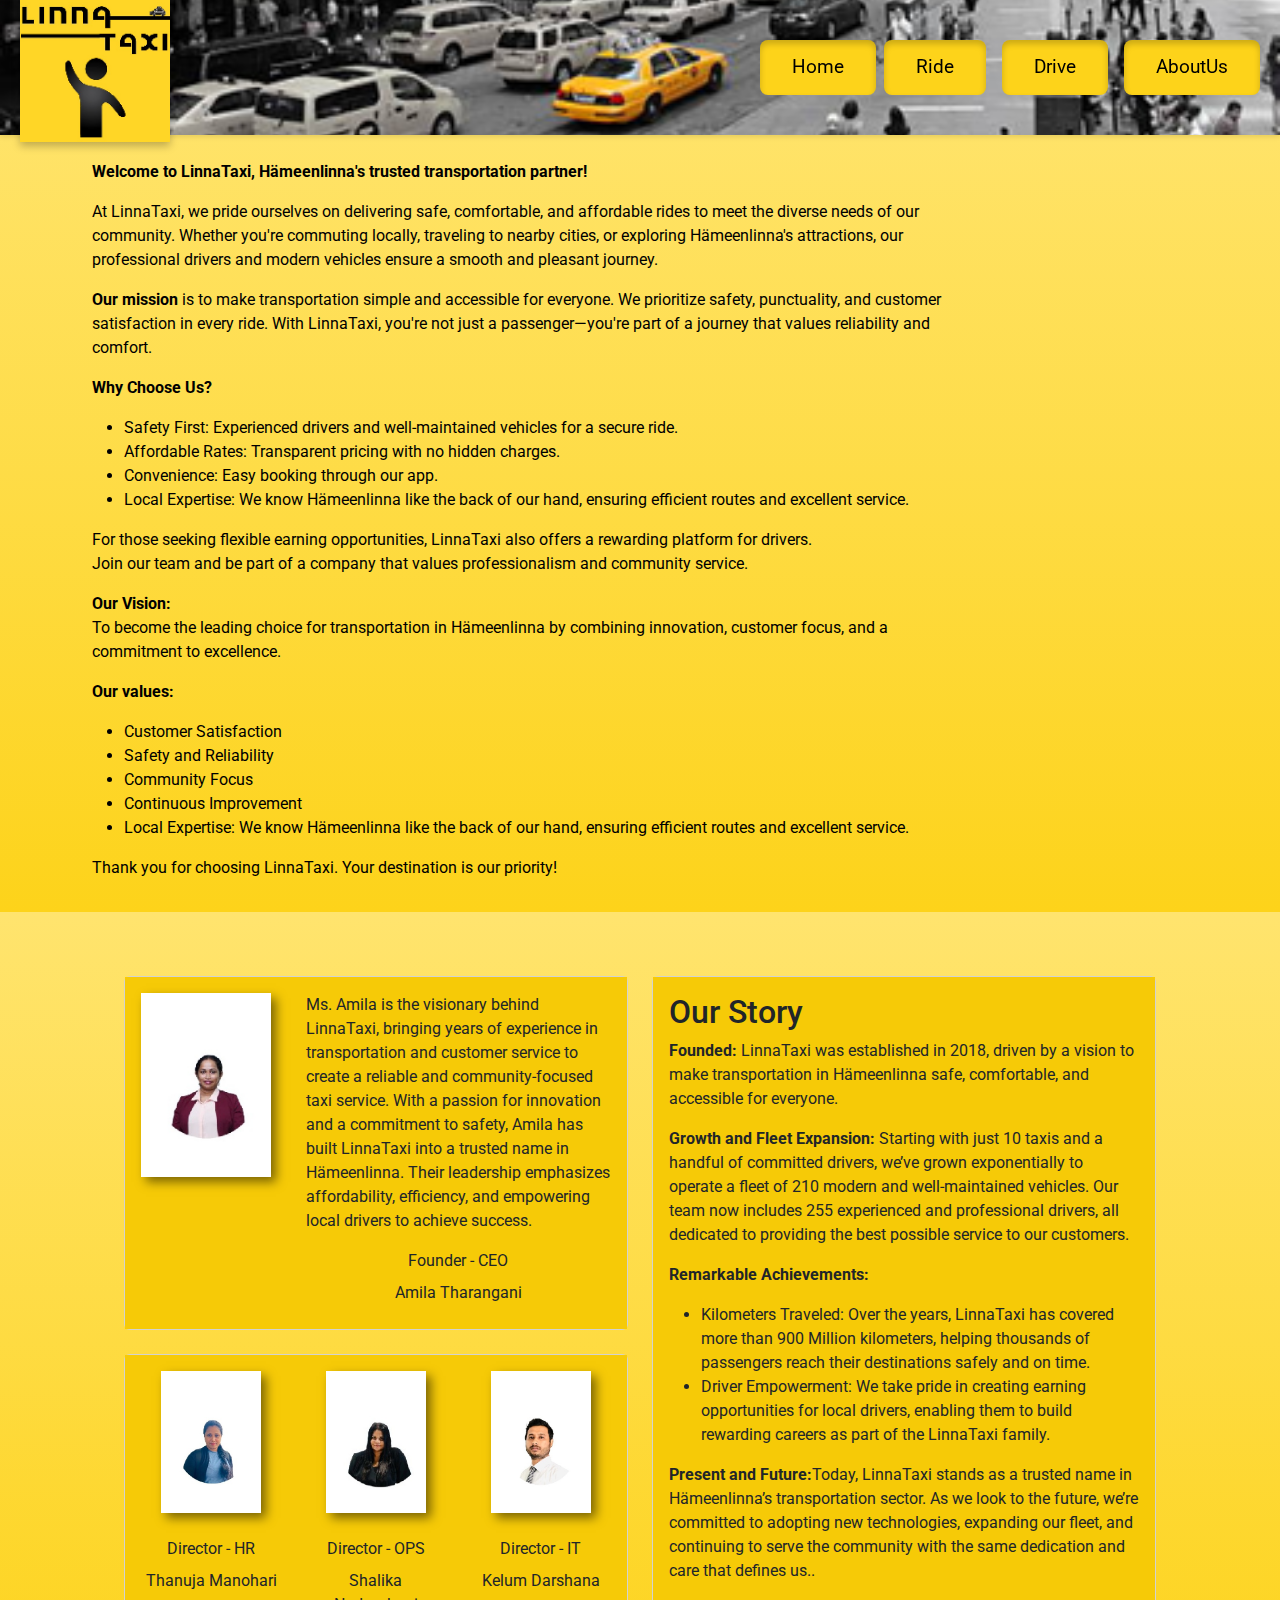
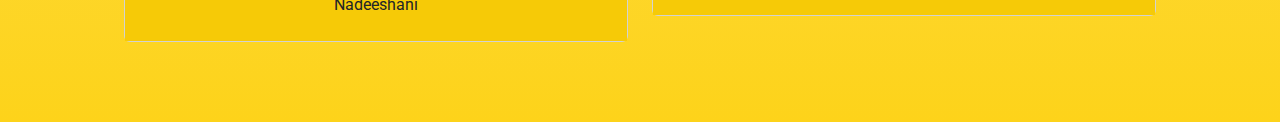
==== AboutUs.html @ aad09593 "Merge branch 'main' of https://github.com/amk1001928/LinnaTaxi_Web" ====
<!DOCTYPE html>
<html lang="en">
<head>
    <meta charset="UTF-8">
    <meta name="viewport" content="width=device-width, initial-scale=1.0">
    <title>LinnaTaxi - Home</title>
    
    <!-- Bootstrap CSS -->
    <link href="https://cdn.jsdelivr.net/npm/bootstrap@5.3.0/dist/css/bootstrap.min.css" rel="stylesheet">
    
    <!-- Custom CSS -->
    <link rel="stylesheet" href="AboutUs.css">

    <!-- Google Fonts -->
    <link rel="preconnect" href="https://fonts.googleapis.com">
    <link rel="preconnect" href="https://fonts.gstatic.com" crossorigin>
    <link href="https://fonts.googleapis.com/css2?family=Jost:wght@300;400;500;600;700&display=swap" rel="stylesheet">
    <link href="https://fonts.googleapis.com/css2?family=Roboto:wght@400;500;700&display=swap" rel="stylesheet">
</head>

<body>
    <header class="header fixed-top">
        <div class="container-fluid">
            <div class="row align-items-center">
                <div class="col-md-3">
                    <div class="logo">
                        <img src="Images/Logo.png" alt="LinnaTaxi Logo" class="img-fluid">
                    </div>
                </div>
                <div class="col-md-9">
                    <nav class="nav">
                        <div class="d-flex justify-content-end w-100">
                            <a href="index.html" class="menu-button">Home</a>
                            <a href="ride.html" class="menu-button mx-2">Ride</a>
                            <a href="drive.html" class="menu-button mx-2">Drive</a>
                            <a href="AboutUs.html" class="menu-button mx-2">AboutUs</a>
                        </div>
                    </nav>
                </div>
            </div>
        </div>
    </header>

    <div class="first-frame">
        <div class="container py-5">
            <div class="row">
                <div class="col-12">
                    <p><strong>Welcome to LinnaTaxi, Hämeenlinna's trusted transportation partner!</strong></p>
                    <p>At LinnaTaxi, we pride ourselves on delivering safe, comfortable, and affordable rides to meet the diverse needs of
                    our community. Whether you're commuting locally, traveling to nearby cities, or exploring Hämeenlinna's attractions,
                    our professional drivers and modern vehicles ensure a smooth and pleasant journey.</p>
                    
                    <p><strong>Our mission</strong> is to make transportation simple and accessible for everyone. We prioritize safety, punctuality,
                    and customer satisfaction in every ride. With LinnaTaxi, you're not just a passenger—you're part of a journey that values
                    reliability and comfort.</p>
                    <p><strong>Why Choose Us?</strong></p>
                    <ul class="point_form">
                        <li>Safety First: Experienced drivers and well-maintained vehicles for a secure ride.</li>
                        <li>Affordable Rates: Transparent pricing with no hidden charges.</li>
                        <li>Convenience: Easy booking through our app.</li>
                        <li>Local Expertise: We know Hämeenlinna like the back of our hand, ensuring efficient routes and excellent service.</li>
                    </ul>
                    <p>For those seeking flexible earning opportunities, LinnaTaxi also offers a rewarding platform for drivers.<br> 
                        Join our team and be part of a company that values professionalism and community service.<br>
                    </p>
                    <p>
                        <strong>Our Vision:</strong><br>To become the leading choice for transportation in Hämeenlinna by combining innovation, 
                        customer focus, and a <br> commitment to excellence.
                    </p> 
                    <p><strong>Our values:</strong></p>
                    <ul>
                        <li>Customer Satisfaction</li>
                        <li>Safety and Reliability</li>
                        <li>Community Focus</li>
                        <li>Continuous Improvement</li>
                        <li> Local Expertise: We know Hämeenlinna like the back of our hand, ensuring efficient routes and excellent service.</li>
                    </ul>
                    <p>Thank you for choosing LinnaTaxi. Your destination is our priority!</p>   

                </div>
            </div>
        </div>
    </div>

    <div class="second-frame">
        <div class="container py-5">
            <div class="row">
                <div class="col-lg-6">
                    <div class="left-column">
                        <div class="card mb-4">
                            <div class="card-body">
                                <div class="row">
                                    <div class="col-md-4">
                                        <img src="Images/CEO.jpeg" alt="CEO" class="CEO_Img img-fluid mb-3">
                                    </div>
                                    <div class="col-md-8">
                                        <p>Ms. Amila is the visionary behind LinnaTaxi, bringing years of experience in transportation and
                                            customer service to create a reliable and community-focused taxi service. With a passion for
                                            innovation and a commitment to safety, Amila has built LinnaTaxi into a trusted name in Hämeenlinna.
                                            Their leadership emphasizes affordability, efficiency, and empowering local drivers to achieve success.</p>
                                        <div class="text-center">
                                            <span class="caption1 d-block">Founder - CEO</span>
                                            <span class="span1 d-block">Amila Tharangani</span>
                                        </div>
                                    </div>
                                </div>
                            </div>
                        </div>

                        <div class="card">
                            <div class="card-body">
                                <div class="row text-center">
                                    <div class="col-md-4">
                                        <img src="Images/Director-HR.jpg" alt="Director_HR" class="HR_IMG img-fluid mb-3">
                                        <span class="caption2 d-block">Director - HR</span>
                                        <span class="span2 d-block">Thanuja Manohari</span>
                                    </div>
                                    <div class="col-md-4">
                                        <img src="Images/Director - Ops.jpeg" alt="Director_Ops" class="OPS_IMG img-fluid mb-3">
                                        <span class="caption3 d-block">Director - OPS</span>
                                        <span class="span3 d-block">Shalika Nadeeshani</span>
                                    </div>
                                    <div class="col-md-4">
                                        <img src="Images/Director - IT.jpeg" alt="Director_IT" class="IT_IMG img-fluid mb-3">
                                        <span class="caption4 d-block">Director - IT</span>
                                        <span class="span4 d-block">Kelum Darshana</span>
                                    </div>
                                </div>
                            </div>
                        </div>
                    </div>
                </div>

                <div class="col-lg-6">
                    <div class="card">
                        <div class="card-body">
                            <h2>Our Story</h2>
                <p> <strong>Founded: </strong> LinnaTaxi was established in 2018, driven by a vision to make transportation 
                in Hämeenlinna safe, comfortable, and accessible for everyone.</p>
                <p> <strong>Growth and Fleet Expansion:  </strong> Starting with just 10 taxis and a handful of committed drivers, 
                we’ve grown exponentially to operate a fleet of 210 modern and well-maintained vehicles. Our team now includes 
                255 experienced and professional drivers, all dedicated to providing the best possible service to our customers.</p>  
                <p> <strong>Remarkable Achievements: </strong></p>
                <ul>
                    <li>Kilometers Traveled: Over the years, LinnaTaxi has covered more than 900 Million kilometers, 
                        helping thousands of passengers reach their destinations safely and on time.</li>
                    <li>Driver Empowerment: We take pride in creating earning opportunities for local drivers, enabling them to 
                        build rewarding careers as part of the LinnaTaxi family.</li>
                </ul>
                <p> <strong>Present and Future:</strong>Today, LinnaTaxi stands as a trusted name in Hämeenlinna’s transportation sector. 
                    As we look to the future, we’re committed to adopting new technologies, expanding our fleet, and continuing 
                    to serve the community with the same dedication and care that defines us..</p> 
                        </div>
                    </div>
                </div>
            </div>
        </div>
    </div>

    <!-- Bootstrap JS -->
    <script src="https://cdn.jsdelivr.net/npm/bootstrap@5.3.0/dist/js/bootstrap.bundle.min.js"></script>
</body>
</html>
---- AboutUs.css ----
/* General Styles */
body {
    font-family: 'Roboto', sans-serif;
    color: #333;
    padding-top: 80px; /* Accounts for fixed header */
}

/* Header Styles */
.header {
    background-image: url('Images/HeaderBack.png');
    background-size: cover;
    background-position: center;
    padding: 1rem 0;
    box-shadow: 0 2px 5px rgba(0, 0, 0, 0.1);
    height: 15vh;
    width: 100%;
    align-items: center;
    display: flex; 
    
}

.header-background {
    background-image: url('Images/HeaderBack.png');
    background-size: cover; /* Ensure the image covers the entire header */
    background-position: center; /* Center the image in the header */
    filter: blur(100px);

}

/* Logo Styles */
.logo {
    padding: 0.5rem;
}

.logo img {
    max-width: 150px;
    transition: transform 0.3s ease, opacity 0.3s ease;
    box-shadow: 0 4px 8px rgba(0, 0, 0, 0.25);
}

.logo img:hover {
    transform: scale(1.1);
    opacity: 0.8;
}

/* Navigation Styles */
.menu-button {
    background-color: #FDD31A; /* Set background color to yellow */
    color: black; /* Set text color to black */
    font-family: 'Roboto', sans-serif; /* Set font family */
    font-size: 1.2rem; /* Set font size */
    padding: 0.8rem 2rem; /* Add consistent padding for uniform size */
    border: none; /* Remove border */
    border-radius: 8px; /* Round the corners */
    cursor: pointer; /* Pointer cursor on hover */
    box-shadow: inset 0 4px 6px rgba(0, 0, 0, 0.2); /* Inner shadow effect */
    text-decoration: none; /* Remove underline from button text */
    display: inline-block; /* Ensure buttons maintain consistent block size */
    min-width: 60px; /* Set a minimum width for uniformity */
    text-align: center; /* Center-align the text within the button */
    transition: transform 0.2s ease, background-color 0.3s ease; /* Smooth hover effect */
}

.menu-button:hover {
    background-color: #FFE46E;
    transform: translateY(-3px);
    color: black;
    text-decoration: none;
}

/* First Frame */
.first-frame {
    height: 90vh;
    background: linear-gradient(to bottom, #FFE46E 0%, #FDD31A 100%); /* Adds the linear gradient */
    color:black; /* Sets text color to black */
    padding-left:  5rem; /* Adds padding around the content in the first frame */
    padding-top: 2rem;
    padding-right: 20rem;
    padding-bottom: 50rem;
}


/*second Frame */
.second-frame {
    height: 90vh; 
    background: linear-gradient(to bottom, #FFE46E 0%, #FDD31A 100%); /* Adds the linear gradient */
    color:black; /* Sets text color to black */
    padding-left:  7rem; /* Adds padding around the content in the first frame */
    padding-top: 1rem;
    padding-right: 7rem;
    padding-bottom: 7rem;
}

/* Image Styles */
.CEO_Img
{
    box-shadow: 5px 5px 10px rgba(0, 0, 0, 0.5);
    width: 130px;
    height: auto;
    cursor: pointer; /* Pointer cursor on hover */
}

.HR_IMG
{
    box-shadow: 5px 5px 10px rgba(0, 0, 0, 0.5);
    width: 100px;
    height: auto;
}

.IT_IMG
{
    box-shadow: 5px 5px 10px rgba(0, 0, 0, 0.5);
    width: 100px;
    height: auto;
}

.OPS_IMG 
{
    box-shadow: 5px 5px 10px rgba(0, 0, 0, 0.5);
    width: 100px;
    height: auto;
}

/* adding hover to the images */

.CEO_Img:hover  {
    transform: scale(1.1); /* Slightly enlarges the image */
    box-shadow: 0 6px 15px rgba(0, 0, 0, 0.3); /* Darker shadow on hover */
}

.IT_IMG:hover  {
    transform: scale(1.1); /* Slightly enlarges the image */
    box-shadow: 0 6px 15px rgba(0, 0, 0, 0.3); /* Darker shadow on hover */
}
.OPS_IMG:hover  {
    transform: scale(1.1); /* Slightly enlarges the image */
    box-shadow: 0 6px 15px rgba(0, 0, 0, 0.3); /* Darker shadow on hover */
}

.HR_IMG:hover  {
    transform: scale(1.1); /* Slightly enlarges the image */
    box-shadow: 0 6px 15px rgba(0, 0, 0, 0.3); /* Darker shadow on hover */
}


/* Card Styles for background */
.card-body {
background-color: #f6ca07;

}

/* Caption Styles */
.caption1, .caption2, .caption3, .caption4
{
    display: block;
    text-align: center;
    margin: 0.5rem 0.5rem;
}

/* span Styles */
.span1, .span2, .span3, .span4
{
    display: block;
    text-align: center;
    margin: 0.5rem 0;
}


/* Responsive Adjustments */
@media (max-width: 992px) {
    .nav {
        margin-top: 1rem;
    }
    
    .menu-button {
        padding: 0.6rem 1rem;
        font-size: 1rem;
    }
    
    .logo img {
        max-width: 120px;
    }
}

@media (max-width: 768px) {
    .header {
        padding: 0.5rem 0;
    }
    
    .nav .d-flex {
        flex-wrap: wrap;
        justify-content: center !important;
    }
    
    .menu-button {
        margin: 0.5rem;
    }
    
    .first-frame,
    .second-frame {
        padding: 1rem 0;
    }
}

@media (max-width: 576px) {
    body {
        padding-top: 120px;
    }
    
    .logo {
        text-align: center;
        margin-bottom: 1rem;
    }
    
    .menu-button {
        width: 100%;
        text-align: center;
        margin: 0.25rem 0;
    }
}
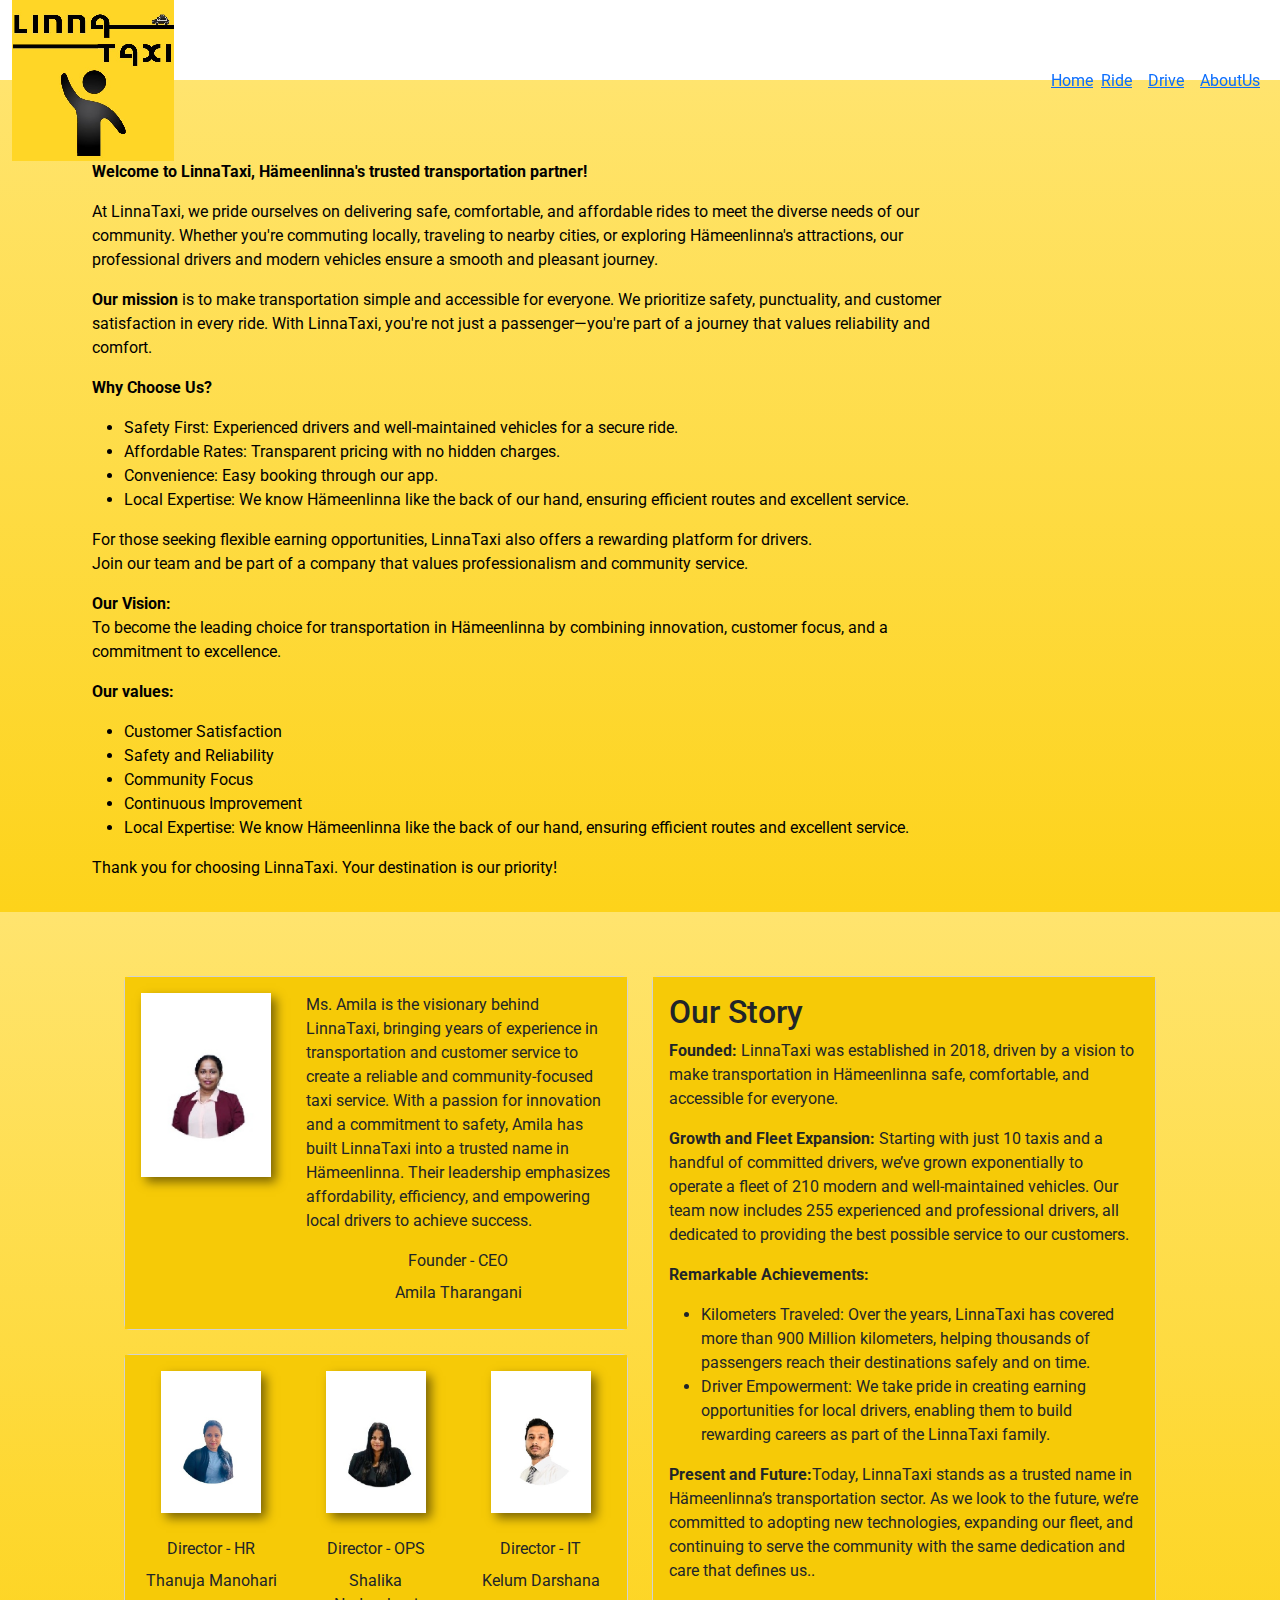
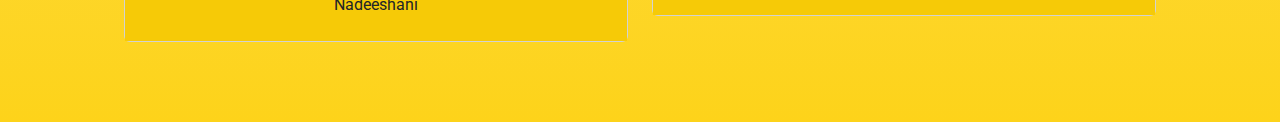
==== commit f4230557: "edit" ====
--- a/AboutUs.html
+++ b/AboutUs.html
@@ -10,6 +10,7 @@
     
     <!-- Custom CSS -->
     <link rel="stylesheet" href="AboutUs.css">
+
 
     <!-- Google Fonts -->
     <link rel="preconnect" href="https://fonts.googleapis.com">
--- a/AboutUs.css
+++ b/AboutUs.css
@@ -5,68 +5,6 @@
     padding-top: 80px; /* Accounts for fixed header */
 }
 
-/* Header Styles */
-.header {
-    background-image: url('Images/HeaderBack.png');
-    background-size: cover;
-    background-position: center;
-    padding: 1rem 0;
-    box-shadow: 0 2px 5px rgba(0, 0, 0, 0.1);
-    height: 15vh;
-    width: 100%;
-    align-items: center;
-    display: flex; 
-    
-}
-
-.header-background {
-    background-image: url('Images/HeaderBack.png');
-    background-size: cover; /* Ensure the image covers the entire header */
-    background-position: center; /* Center the image in the header */
-    filter: blur(100px);
-
-}
-
-/* Logo Styles */
-.logo {
-    padding: 0.5rem;
-}
-
-.logo img {
-    max-width: 150px;
-    transition: transform 0.3s ease, opacity 0.3s ease;
-    box-shadow: 0 4px 8px rgba(0, 0, 0, 0.25);
-}
-
-.logo img:hover {
-    transform: scale(1.1);
-    opacity: 0.8;
-}
-
-/* Navigation Styles */
-.menu-button {
-    background-color: #FDD31A; /* Set background color to yellow */
-    color: black; /* Set text color to black */
-    font-family: 'Roboto', sans-serif; /* Set font family */
-    font-size: 1.2rem; /* Set font size */
-    padding: 0.8rem 2rem; /* Add consistent padding for uniform size */
-    border: none; /* Remove border */
-    border-radius: 8px; /* Round the corners */
-    cursor: pointer; /* Pointer cursor on hover */
-    box-shadow: inset 0 4px 6px rgba(0, 0, 0, 0.2); /* Inner shadow effect */
-    text-decoration: none; /* Remove underline from button text */
-    display: inline-block; /* Ensure buttons maintain consistent block size */
-    min-width: 60px; /* Set a minimum width for uniformity */
-    text-align: center; /* Center-align the text within the button */
-    transition: transform 0.2s ease, background-color 0.3s ease; /* Smooth hover effect */
-}
-
-.menu-button:hover {
-    background-color: #FFE46E;
-    transform: translateY(-3px);
-    color: black;
-    text-decoration: none;
-}
 
 /* First Frame */
 .first-frame {
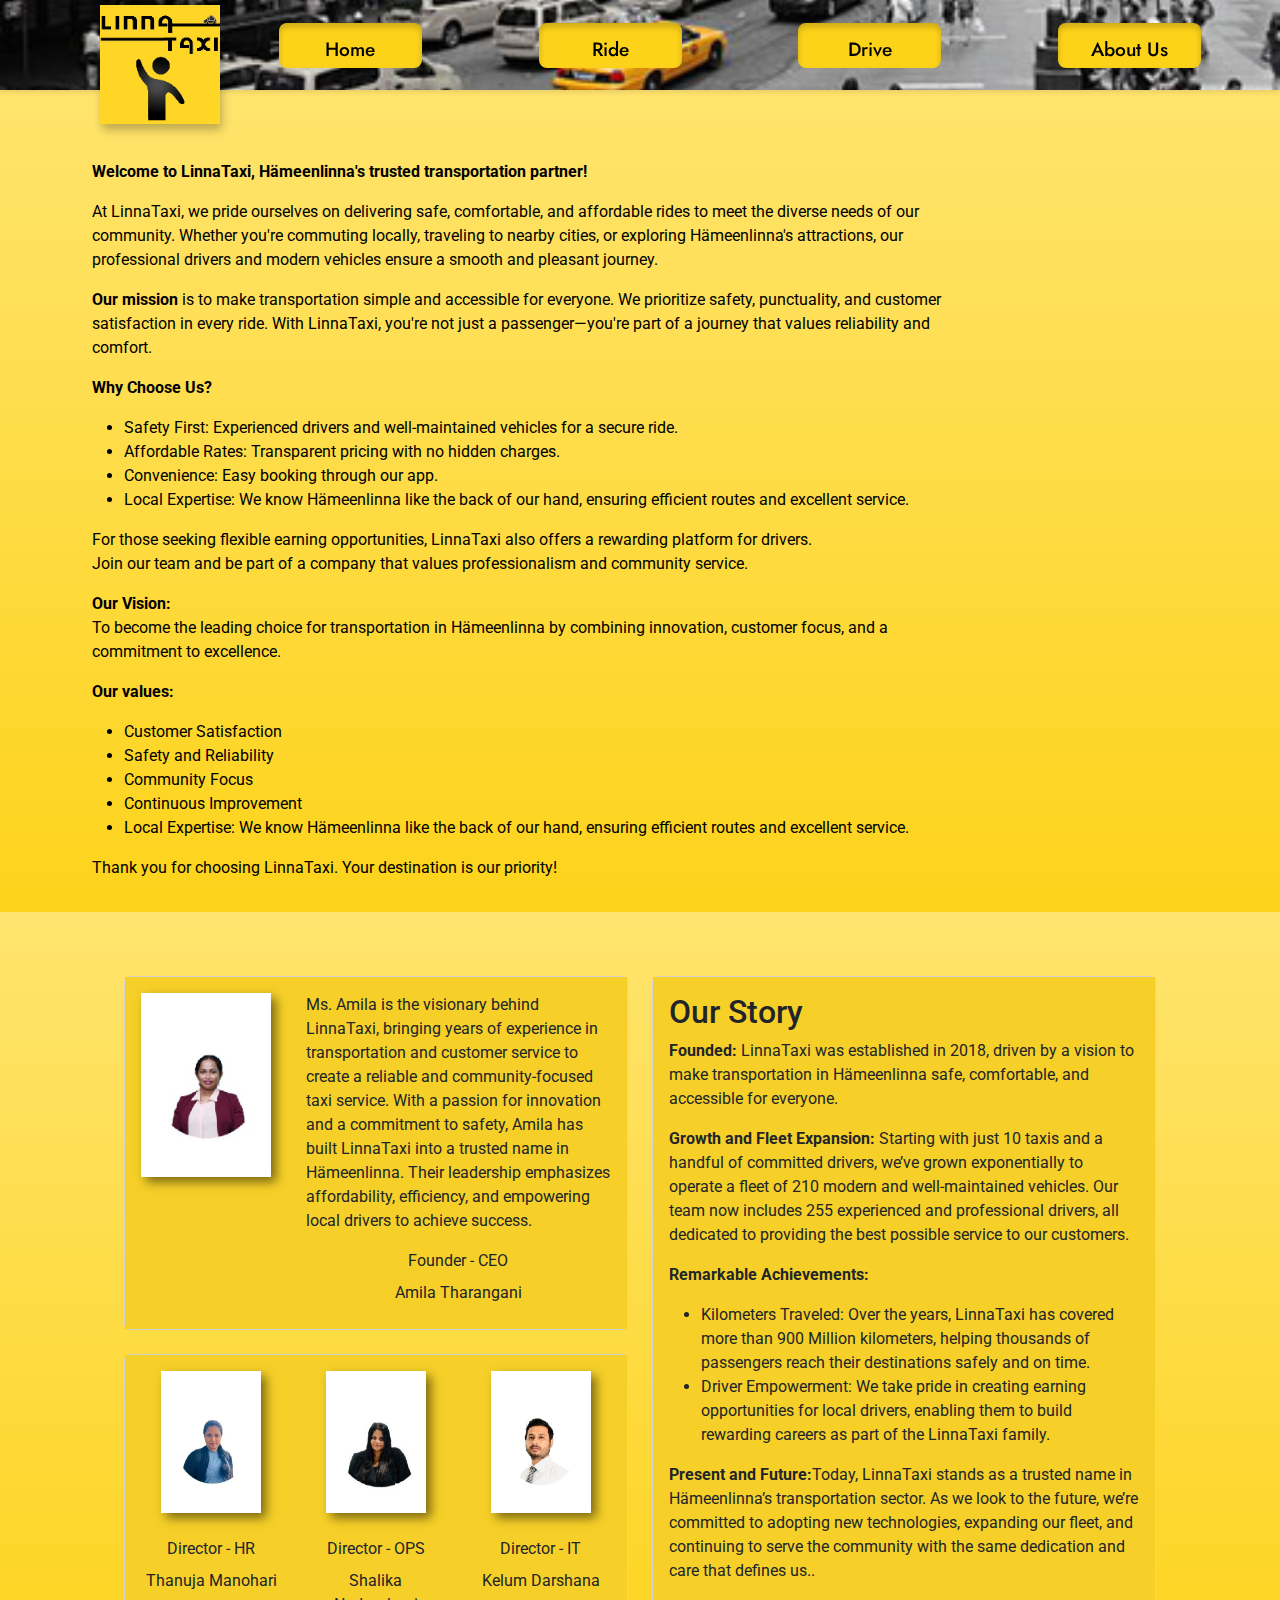
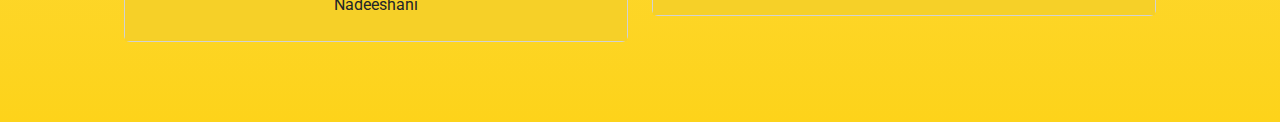
==== commit aa10236f: "AboutUs Header amnded" ====
--- a/AboutUs.html
+++ b/AboutUs.html
@@ -10,6 +10,7 @@
     
     <!-- Custom CSS -->
     <link rel="stylesheet" href="AboutUs.css">
+    <link rel="stylesheet" href="header.css">
 
 
     <!-- Google Fonts -->
@@ -21,26 +22,47 @@
 
 <body>
     <header class="header fixed-top">
-        <div class="container-fluid">
-            <div class="row align-items-center">
-                <div class="col-md-3">
-                    <div class="logo">
-                        <img src="Images/Logo.png" alt="LinnaTaxi Logo" class="img-fluid">
-                    </div>
-                </div>
-                <div class="col-md-9">
-                    <nav class="nav">
-                        <div class="d-flex justify-content-end w-100">
-                            <a href="index.html" class="menu-button">Home</a>
-                            <a href="ride.html" class="menu-button mx-2">Ride</a>
-                            <a href="drive.html" class="menu-button mx-2">Drive</a>
-                            <a href="AboutUs.html" class="menu-button mx-2">AboutUs</a>
-                        </div>
-                    </nav>
-                </div>
+        <nav class="navbar navbar-expand-lg">
+          <div class="container-fluid">
+            <div class="logo">
+              <img src="Images/Logo.png" alt="LinnaTaxi Logo" class="img-fluid" />
             </div>
-        </div>
-    </header>
+  
+            <!-- Hamburger Button -->
+            <button
+              class="navbar-toggler custom-toggler"
+              type="button"
+              data-bs-toggle="collapse"
+              data-bs-target="#navbarNav"
+              aria-controls="navbarNav"
+              aria-expanded="false"
+              aria-label="Toggle navigation"
+            >
+              <span class="navbar-toggler-icon"></span>
+            </button>
+  
+            <div
+              class="collapse navbar-collapse justify-content-end"
+              id="navbarNav" 
+            >
+              <ul class="navbar-nav">
+                <li class="nav-item">
+                  <a href="index.html" class="menu-button">Home</a>
+                </li>
+                <li class="nav-item">
+                  <a href="ride.html" class="menu-button">Ride</a>
+                </li>
+                <li class="nav-item">
+                  <a href="drive.html" class="menu-button">Drive</a>
+                </li>
+                <li class="nav-item">
+                  <a href="AboutUs.html" class="menu-button">About Us</a>
+                </li>
+              </ul>
+            </div>
+          </div>
+        </nav>
+      </header>
 
     <div class="first-frame">
         <div class="container py-5">
--- a/AboutUs.css
+++ b/AboutUs.css
@@ -83,7 +83,7 @@
 
 /* Card Styles for background */
 .card-body {
-background-color: #f6ca07;
+background-color: #f6d028;
 
 }
 
--- a/header.css
+++ b/header.css
@@ -0,0 +1,102 @@
+/* Header Styles */
+.header {
+    background-image: url('Images/HeaderBack.png');
+    background-size: cover;
+    background-position: center;
+    padding: 0rem;
+    box-shadow: 0 2px 5px rgba(0, 0, 0, 0.1);
+    height: 90px;
+    position: fixed;
+    top: 0;
+    width: 100%;
+    z-index: 10;
+}
+
+/* Logo container styling */
+.logo {
+    position: absolute;
+    z-index: 2;
+    top: 5px;
+    left: 100px;
+}
+
+/* Logo image styling */
+.logo img {
+    width: 120px;         
+    height: auto;         
+    box-shadow: 2px 6px 9px rgba(0, 0, 0, 0.25);
+    transition: transform 0.3s ease;
+    object-fit: contain;
+}
+
+.logo img:hover {
+    transform: scale(1.1);
+}
+.navbar {
+    height: 100%;
+}
+
+.navbar-collapse {
+    display: flex;
+    justify-content: center !important;
+    align-items: center;
+    height: 100%;
+    padding-left: 200px;
+}
+
+/* Ensure the hamburger button is on top */
+.custom-toggler {
+    position: fixed;
+    top: 15px;
+    right: 15px;
+    z-index: 9999;
+    background-color: #FDD31A !important;
+    border: none;
+    padding: 8px;
+    border-radius: 6px;
+    box-shadow: 0 2px 5px rgba(0, 0, 0, 0.2);
+    cursor: pointer;
+}
+
+/* Ensure button doesn't get outline when focused */
+.custom-toggler:focus {
+    outline: none;
+    box-shadow: none;
+}
+/* Make sure the hamburger icon appropriately sized */
+.navbar-toggler-icon {
+    background-image: url("data:image/svg+xml,%3csvg xmlns='http://www.w3.org/2000/svg' viewBox='0 0 30 30'%3e%3cpath stroke='rgba(0, 0, 0, 0.75)' stroke-linecap='round' stroke-miterlimit='10' stroke-width='2' d='M4 7h22M4 15h22M4 23h22'/%3e%3c/svg%3e") !important;
+    width: 20px;
+    height: 20px; 
+}
+
+/* Navigation Styles */
+.navbar-nav {
+    gap: 2.3rem;
+}
+.nav-item {
+    margin: 2.5rem;
+}
+
+.menu-button {
+    background-color: #FDD31A;
+    font-family: 'Jost';
+    font-weight: 500;
+    color: black;
+    font-size: 1.2rem;
+    padding: 0.8rem 2rem;
+    border-radius: 8px;
+    text-decoration: none;
+    box-shadow: inset 0 4px 6px rgba(0, 0, 0, 0.2);
+    transition: transform 0.2s ease, background-color 0.3s ease;
+    display: inline-block;
+    text-align: center;
+    width: 143px;
+    height: 45px;
+}
+
+.menu-button:hover {
+    background-color: #FFE46E;
+    transform: translateY(-3px);
+    color: black;
+}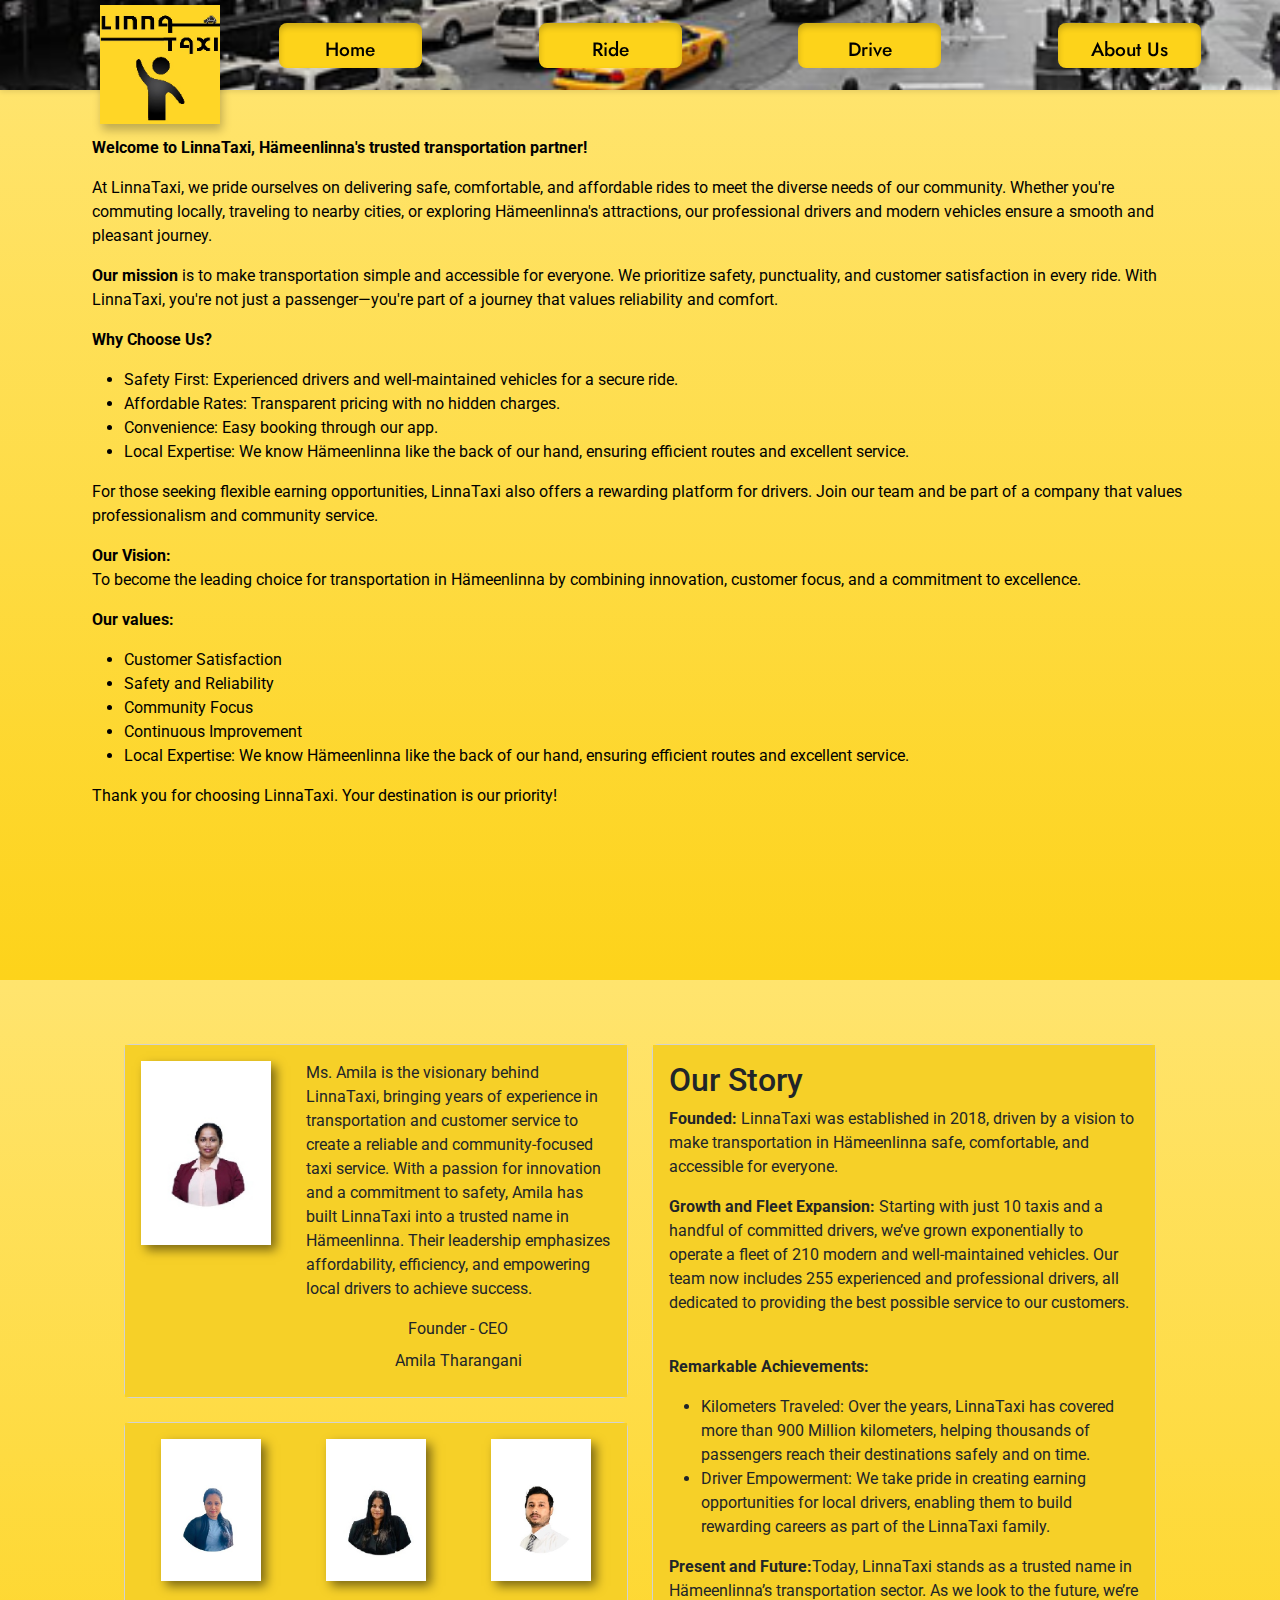
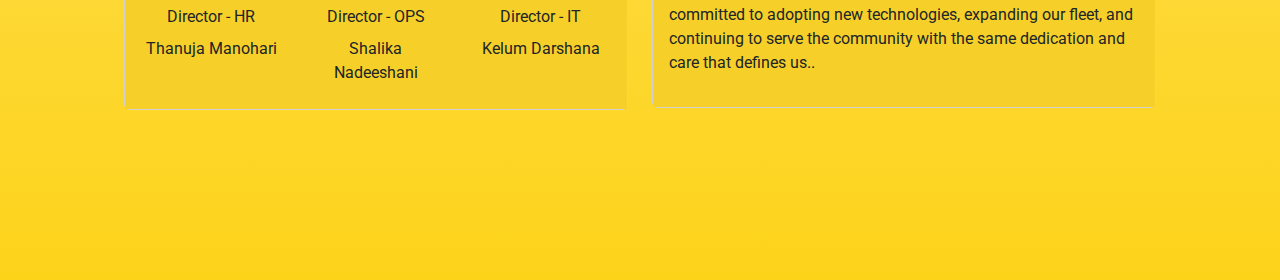
==== commit 3287c5e1: "AboutUs Page Alignment Done" ====
--- a/AboutUs.html
+++ b/AboutUs.html
@@ -83,12 +83,12 @@
                         <li>Convenience: Easy booking through our app.</li>
                         <li>Local Expertise: We know Hämeenlinna like the back of our hand, ensuring efficient routes and excellent service.</li>
                     </ul>
-                    <p>For those seeking flexible earning opportunities, LinnaTaxi also offers a rewarding platform for drivers.<br> 
+                    <p>For those seeking flexible earning opportunities, LinnaTaxi also offers a rewarding platform for drivers.
                         Join our team and be part of a company that values professionalism and community service.<br>
                     </p>
                     <p>
                         <strong>Our Vision:</strong><br>To become the leading choice for transportation in Hämeenlinna by combining innovation, 
-                        customer focus, and a <br> commitment to excellence.
+                        customer focus, and a commitment to excellence.
                     </p> 
                     <p><strong>Our values:</strong></p>
                     <ul>
@@ -162,7 +162,7 @@
                 in Hämeenlinna safe, comfortable, and accessible for everyone.</p>
                 <p> <strong>Growth and Fleet Expansion:  </strong> Starting with just 10 taxis and a handful of committed drivers, 
                 we’ve grown exponentially to operate a fleet of 210 modern and well-maintained vehicles. Our team now includes 
-                255 experienced and professional drivers, all dedicated to providing the best possible service to our customers.</p>  
+                255 experienced and professional drivers, all dedicated to providing the best possible service to our customers.</p><br>  
                 <p> <strong>Remarkable Achievements: </strong></p>
                 <ul>
                     <li>Kilometers Traveled: Over the years, LinnaTaxi has covered more than 900 Million kilometers, 
--- a/AboutUs.css
+++ b/AboutUs.css
@@ -8,19 +8,19 @@
 
 /* First Frame */
 .first-frame {
-    height: 90vh;
+    height: 100vh;
     background: linear-gradient(to bottom, #FFE46E 0%, #FDD31A 100%); /* Adds the linear gradient */
     color:black; /* Sets text color to black */
     padding-left:  5rem; /* Adds padding around the content in the first frame */
-    padding-top: 2rem;
-    padding-right: 20rem;
-    padding-bottom: 50rem;
+    padding-top: 0.5rem;
+    padding-right: 5rem;
+    padding-bottom: 1rem;
 }
 
 
 /*second Frame */
 .second-frame {
-    height: 90vh; 
+    height: 100vh; 
     background: linear-gradient(to bottom, #FFE46E 0%, #FDD31A 100%); /* Adds the linear gradient */
     color:black; /* Sets text color to black */
     padding-left:  7rem; /* Adds padding around the content in the first frame */
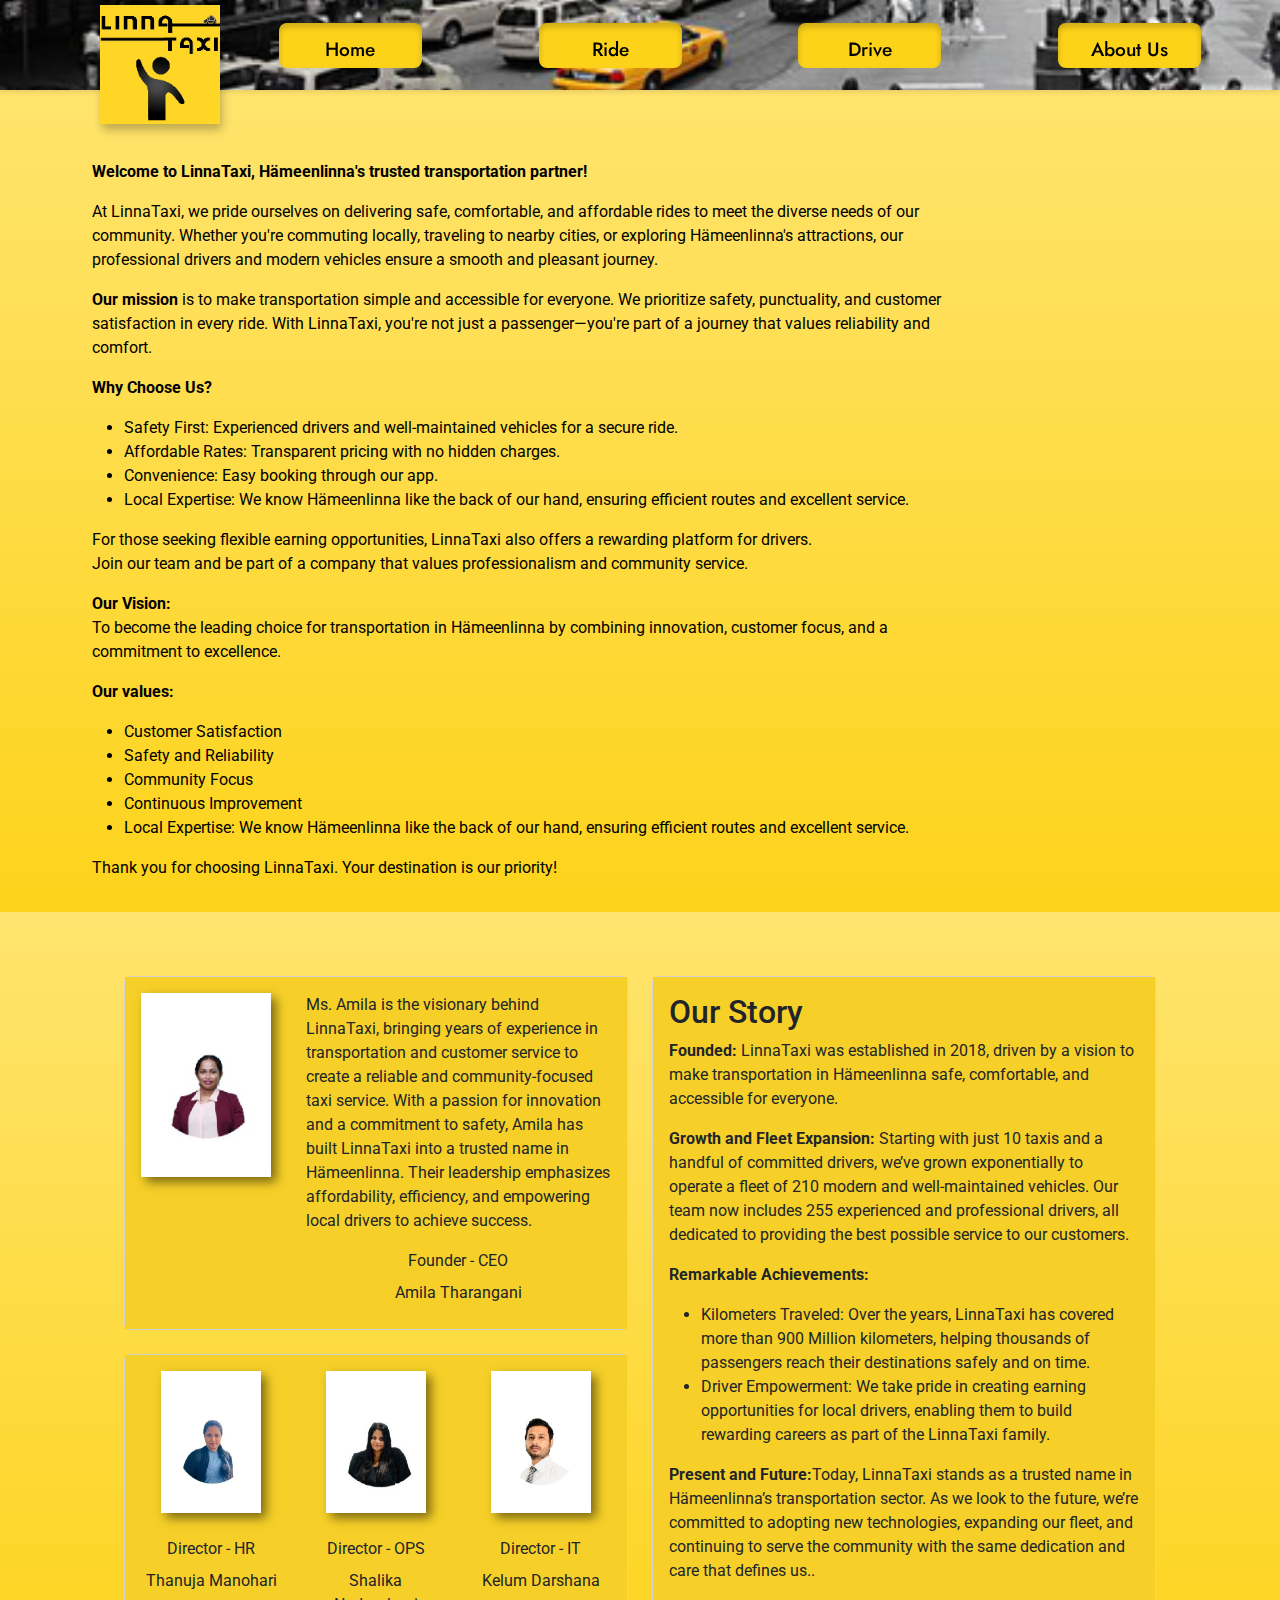
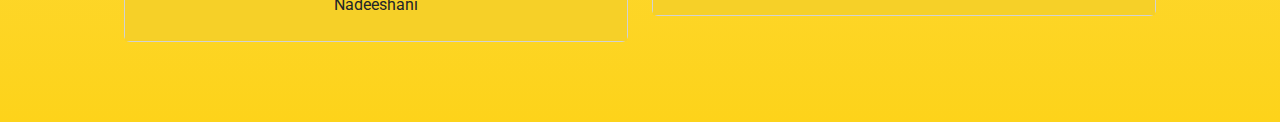
==== commit 0b8c6b38: "Merge branch 'main' of https://github.com/amk1001928/LinnaTaxi_Web" ====
--- a/AboutUs.html
+++ b/AboutUs.html
@@ -21,48 +21,48 @@
 </head>
 
 <body>
-    <header class="header fixed-top">
-        <nav class="navbar navbar-expand-lg">
-          <div class="container-fluid">
-            <div class="logo">
-              <img src="Images/Logo.png" alt="LinnaTaxi Logo" class="img-fluid" />
+        <header class="header fixed-top">
+            <nav class="navbar navbar-expand-lg">
+            <div class="container-fluid">
+                <div class="logo">
+                <img src="Images/Logo.png" alt="LinnaTaxi Logo" class="img-fluid" />
+                </div>
+    
+                <!-- Hamburger Button -->
+                <button
+                class="navbar-toggler custom-toggler"
+                type="button"
+                data-bs-toggle="collapse"
+                data-bs-target="#navbarNav"
+                aria-controls="navbarNav"
+                aria-expanded="false"
+                aria-label="Toggle navigation"
+                >
+                <span class="navbar-toggler-icon"></span>
+                </button>
+    
+                <div
+                class="collapse navbar-collapse justify-content-end"
+                id="navbarNav" 
+                >
+                <ul class="navbar-nav">
+                    <li class="nav-item">
+                    <a href="index.html" class="menu-button">Home</a>
+                    </li>
+                    <li class="nav-item">
+                    <a href="ride.html" class="menu-button">Ride</a>
+                    </li>
+                    <li class="nav-item">
+                    <a href="drive.html" class="menu-button">Drive</a>
+                    </li>
+                    <li class="nav-item">
+                    <a href="AboutUs.html" class="menu-button">About Us</a>
+                    </li>
+                </ul>
+                </div>
             </div>
-  
-            <!-- Hamburger Button -->
-            <button
-              class="navbar-toggler custom-toggler"
-              type="button"
-              data-bs-toggle="collapse"
-              data-bs-target="#navbarNav"
-              aria-controls="navbarNav"
-              aria-expanded="false"
-              aria-label="Toggle navigation"
-            >
-              <span class="navbar-toggler-icon"></span>
-            </button>
-  
-            <div
-              class="collapse navbar-collapse justify-content-end"
-              id="navbarNav" 
-            >
-              <ul class="navbar-nav">
-                <li class="nav-item">
-                  <a href="index.html" class="menu-button">Home</a>
-                </li>
-                <li class="nav-item">
-                  <a href="ride.html" class="menu-button">Ride</a>
-                </li>
-                <li class="nav-item">
-                  <a href="drive.html" class="menu-button">Drive</a>
-                </li>
-                <li class="nav-item">
-                  <a href="AboutUs.html" class="menu-button">About Us</a>
-                </li>
-              </ul>
-            </div>
-          </div>
-        </nav>
-      </header>
+            </nav>
+        </header>
 
     <div class="first-frame">
         <div class="container py-5">
@@ -83,12 +83,12 @@
                         <li>Convenience: Easy booking through our app.</li>
                         <li>Local Expertise: We know Hämeenlinna like the back of our hand, ensuring efficient routes and excellent service.</li>
                     </ul>
-                    <p>For those seeking flexible earning opportunities, LinnaTaxi also offers a rewarding platform for drivers.
+                    <p>For those seeking flexible earning opportunities, LinnaTaxi also offers a rewarding platform for drivers.<br> 
                         Join our team and be part of a company that values professionalism and community service.<br>
                     </p>
                     <p>
                         <strong>Our Vision:</strong><br>To become the leading choice for transportation in Hämeenlinna by combining innovation, 
-                        customer focus, and a commitment to excellence.
+                        customer focus, and a <br> commitment to excellence.
                     </p> 
                     <p><strong>Our values:</strong></p>
                     <ul>
@@ -162,7 +162,7 @@
                 in Hämeenlinna safe, comfortable, and accessible for everyone.</p>
                 <p> <strong>Growth and Fleet Expansion:  </strong> Starting with just 10 taxis and a handful of committed drivers, 
                 we’ve grown exponentially to operate a fleet of 210 modern and well-maintained vehicles. Our team now includes 
-                255 experienced and professional drivers, all dedicated to providing the best possible service to our customers.</p><br>  
+                255 experienced and professional drivers, all dedicated to providing the best possible service to our customers.</p>  
                 <p> <strong>Remarkable Achievements: </strong></p>
                 <ul>
                     <li>Kilometers Traveled: Over the years, LinnaTaxi has covered more than 900 Million kilometers, 
--- a/AboutUs.css
+++ b/AboutUs.css
@@ -2,28 +2,28 @@
 body {
     font-family: 'Roboto', sans-serif;
     color: #333;
-    padding-top: 80px; /* Accounts for fixed header */
+    padding-top: 80px; 
 }
 
 
 /* First Frame */
 .first-frame {
-    height: 100vh;
-    background: linear-gradient(to bottom, #FFE46E 0%, #FDD31A 100%); /* Adds the linear gradient */
-    color:black; /* Sets text color to black */
-    padding-left:  5rem; /* Adds padding around the content in the first frame */
-    padding-top: 0.5rem;
-    padding-right: 5rem;
-    padding-bottom: 1rem;
+    height: 90vh;
+    background: linear-gradient(to bottom, #FFE46E 0%, #FDD31A 100%); 
+    color:black; 
+    padding-left:  5rem; 
+    padding-top: 2rem;
+    padding-right: 20rem;
+    padding-bottom: 50rem;
 }
 
 
 /*second Frame */
 .second-frame {
-    height: 100vh; 
-    background: linear-gradient(to bottom, #FFE46E 0%, #FDD31A 100%); /* Adds the linear gradient */
-    color:black; /* Sets text color to black */
-    padding-left:  7rem; /* Adds padding around the content in the first frame */
+    height: 90vh; 
+    background: linear-gradient(to bottom, #FFE46E 0%, #FDD31A 100%); 
+    color:black; 
+    padding-left:  7rem;
     padding-top: 1rem;
     padding-right: 7rem;
     padding-bottom: 7rem;
@@ -35,7 +35,7 @@
     box-shadow: 5px 5px 10px rgba(0, 0, 0, 0.5);
     width: 130px;
     height: auto;
-    cursor: pointer; /* Pointer cursor on hover */
+    cursor: pointer;
 }
 
 .HR_IMG
@@ -62,22 +62,22 @@
 /* adding hover to the images */
 
 .CEO_Img:hover  {
-    transform: scale(1.1); /* Slightly enlarges the image */
-    box-shadow: 0 6px 15px rgba(0, 0, 0, 0.3); /* Darker shadow on hover */
+    transform: scale(1.1); 
+    box-shadow: 0 6px 15px rgba(0, 0, 0, 0.3); 
 }
 
 .IT_IMG:hover  {
-    transform: scale(1.1); /* Slightly enlarges the image */
-    box-shadow: 0 6px 15px rgba(0, 0, 0, 0.3); /* Darker shadow on hover */
+    transform: scale(1.1);
+    box-shadow: 0 6px 15px rgba(0, 0, 0, 0.3);
 }
 .OPS_IMG:hover  {
-    transform: scale(1.1); /* Slightly enlarges the image */
-    box-shadow: 0 6px 15px rgba(0, 0, 0, 0.3); /* Darker shadow on hover */
+    transform: scale(1.1);
+    box-shadow: 0 6px 15px rgba(0, 0, 0, 0.3);
 }
 
 .HR_IMG:hover  {
-    transform: scale(1.1); /* Slightly enlarges the image */
-    box-shadow: 0 6px 15px rgba(0, 0, 0, 0.3); /* Darker shadow on hover */
+    transform: scale(1.1);
+    box-shadow: 0 6px 15px rgba(0, 0, 0, 0.3); 
 }
 
 
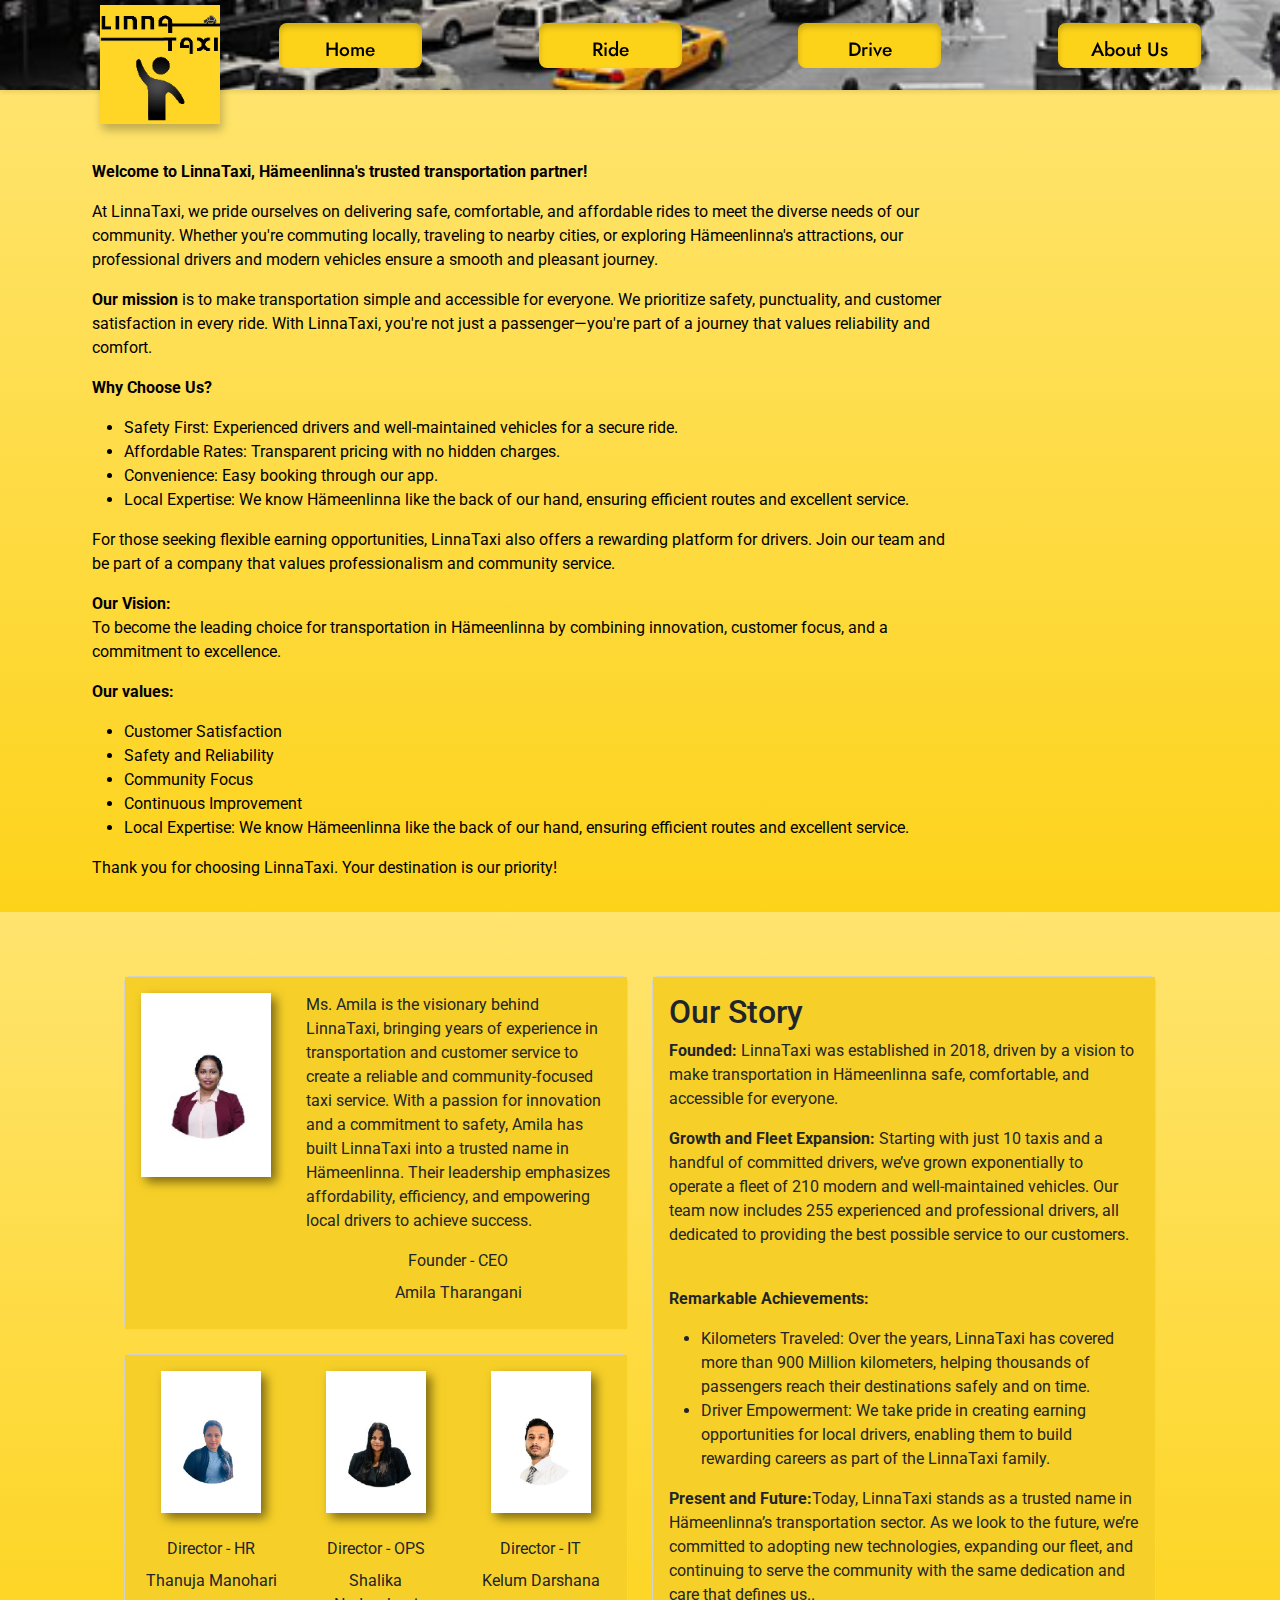
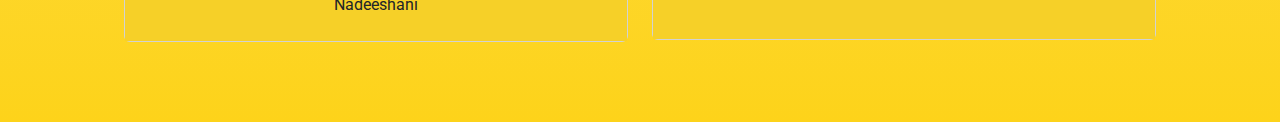
==== commit 8baa7de6: "Merge branch 'main' of https://github.com/amk1001928/LinnaTaxi_Web" ====
--- a/AboutUs.html
+++ b/AboutUs.html
@@ -83,12 +83,12 @@
                         <li>Convenience: Easy booking through our app.</li>
                         <li>Local Expertise: We know Hämeenlinna like the back of our hand, ensuring efficient routes and excellent service.</li>
                     </ul>
-                    <p>For those seeking flexible earning opportunities, LinnaTaxi also offers a rewarding platform for drivers.<br> 
+                    <p>For those seeking flexible earning opportunities, LinnaTaxi also offers a rewarding platform for drivers.
                         Join our team and be part of a company that values professionalism and community service.<br>
                     </p>
                     <p>
                         <strong>Our Vision:</strong><br>To become the leading choice for transportation in Hämeenlinna by combining innovation, 
-                        customer focus, and a <br> commitment to excellence.
+                        customer focus, and a commitment to excellence.
                     </p> 
                     <p><strong>Our values:</strong></p>
                     <ul>
@@ -162,7 +162,7 @@
                 in Hämeenlinna safe, comfortable, and accessible for everyone.</p>
                 <p> <strong>Growth and Fleet Expansion:  </strong> Starting with just 10 taxis and a handful of committed drivers, 
                 we’ve grown exponentially to operate a fleet of 210 modern and well-maintained vehicles. Our team now includes 
-                255 experienced and professional drivers, all dedicated to providing the best possible service to our customers.</p>  
+                255 experienced and professional drivers, all dedicated to providing the best possible service to our customers.</p><br>  
                 <p> <strong>Remarkable Achievements: </strong></p>
                 <ul>
                     <li>Kilometers Traveled: Over the years, LinnaTaxi has covered more than 900 Million kilometers, 
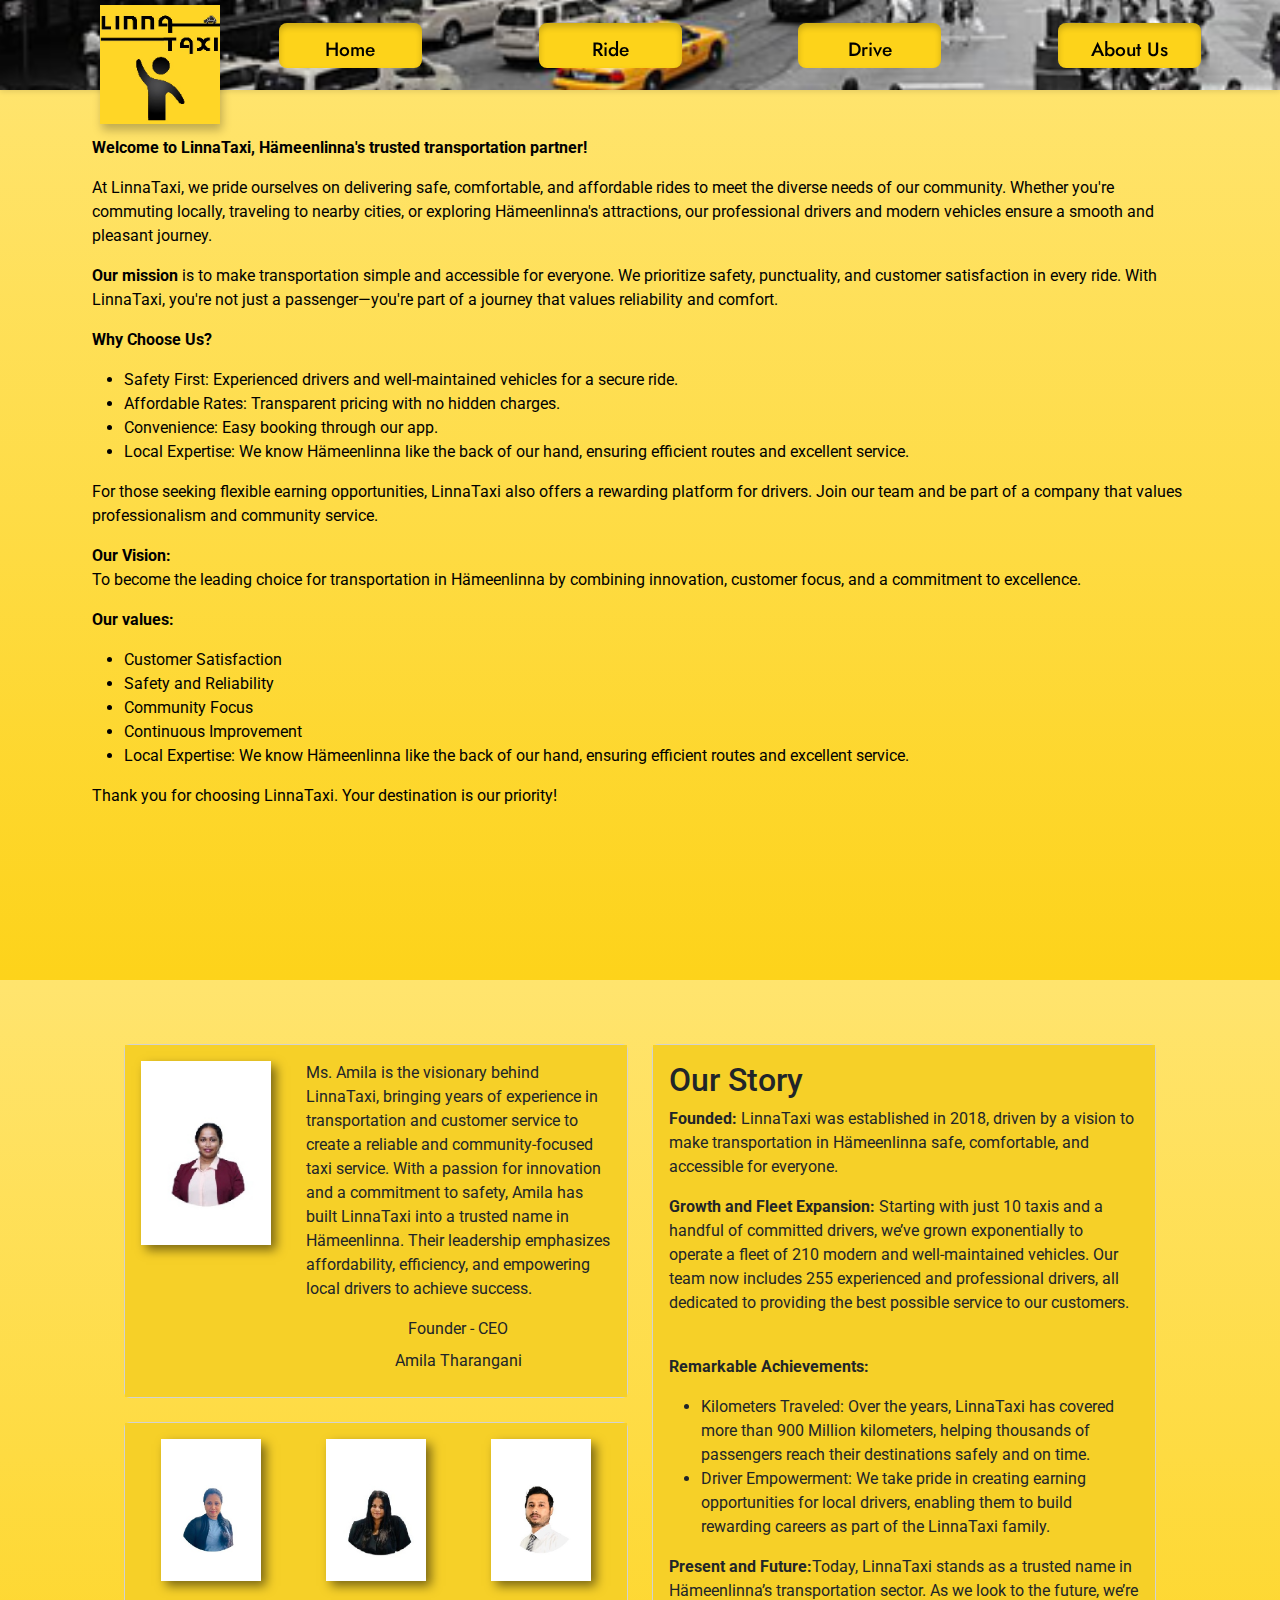
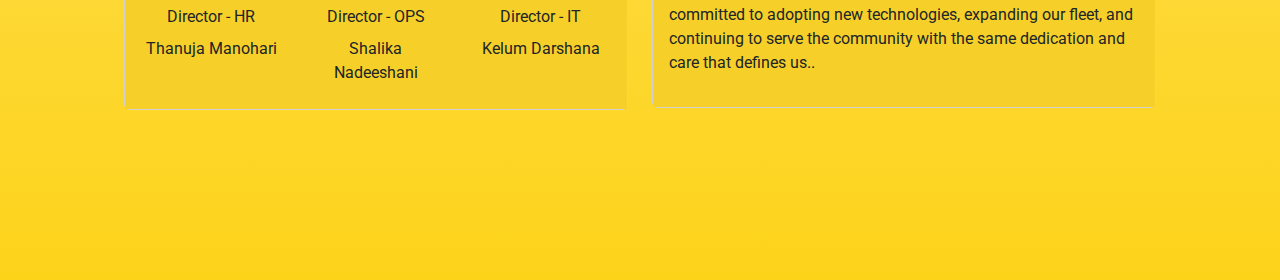
==== commit 4eb19214: "indents alignments" ====
--- a/AboutUs.html
+++ b/AboutUs.html
@@ -23,44 +23,31 @@
 <body>
         <header class="header fixed-top">
             <nav class="navbar navbar-expand-lg">
-            <div class="container-fluid">
-                <div class="logo">
-                <img src="Images/Logo.png" alt="LinnaTaxi Logo" class="img-fluid" />
+                <div class="container-fluid">
+                    <div class="logo">
+                    <img src="Images/Logo.png" alt="LinnaTaxi Logo" class="img-fluid" />
+                    </div>
+                        <!-- Hamburger Button -->
+                        <button class="navbar-toggler custom-toggler" type="button" data-bs-toggle="collapse" data-bs-target="#navbarNav" aria-controls="navbarNav" aria-expanded="false" aria-label="Toggle navigation">
+                            <span class="navbar-toggler-icon"></span>
+                        </button>
+                    <div class="collapse navbar-collapse justify-content-end" id="navbarNav">
+                        <ul class="navbar-nav">
+                            <li class="nav-item">
+                                <a href="index.html" class="menu-button">Home</a>
+                            </li>
+                            <li class="nav-item">
+                                <a href="ride.html" class="menu-button">Ride</a>
+                            </li>
+                            <li class="nav-item">
+                                <a href="drive.html" class="menu-button">Drive</a>
+                            </li>
+                            <li class="nav-item">
+                                <a href="AboutUs.html" class="menu-button">About Us</a>
+                            </li>
+                        </ul>
+                    </div>
                 </div>
-    
-                <!-- Hamburger Button -->
-                <button
-                class="navbar-toggler custom-toggler"
-                type="button"
-                data-bs-toggle="collapse"
-                data-bs-target="#navbarNav"
-                aria-controls="navbarNav"
-                aria-expanded="false"
-                aria-label="Toggle navigation"
-                >
-                <span class="navbar-toggler-icon"></span>
-                </button>
-    
-                <div
-                class="collapse navbar-collapse justify-content-end"
-                id="navbarNav" 
-                >
-                <ul class="navbar-nav">
-                    <li class="nav-item">
-                    <a href="index.html" class="menu-button">Home</a>
-                    </li>
-                    <li class="nav-item">
-                    <a href="ride.html" class="menu-button">Ride</a>
-                    </li>
-                    <li class="nav-item">
-                    <a href="drive.html" class="menu-button">Drive</a>
-                    </li>
-                    <li class="nav-item">
-                    <a href="AboutUs.html" class="menu-button">About Us</a>
-                    </li>
-                </ul>
-                </div>
-            </div>
             </nav>
         </header>
 
--- a/AboutUs.css
+++ b/AboutUs.css
@@ -8,21 +8,21 @@
 
 /* First Frame */
 .first-frame {
-    height: 90vh;
-    background: linear-gradient(to bottom, #FFE46E 0%, #FDD31A 100%); 
+    height: 100vh;
+    background: linear-gradient(to bottom, #FFE46E 0%, #FDD31A 100%);
     color:black; 
     padding-left:  5rem; 
-    padding-top: 2rem;
-    padding-right: 20rem;
-    padding-bottom: 50rem;
+    padding-top: 0.5rem;
+    padding-right: 5rem;
+    padding-bottom: 1rem;
 }
 
 
 /*second Frame */
 .second-frame {
-    height: 90vh; 
+    height: 100vh; 
     background: linear-gradient(to bottom, #FFE46E 0%, #FDD31A 100%); 
-    color:black; 
+    color:black;
     padding-left:  7rem;
     padding-top: 1rem;
     padding-right: 7rem;
@@ -35,7 +35,7 @@
     box-shadow: 5px 5px 10px rgba(0, 0, 0, 0.5);
     width: 130px;
     height: auto;
-    cursor: pointer;
+    cursor: pointer; /* Pointer cursor on hover */
 }
 
 .HR_IMG
@@ -62,22 +62,22 @@
 /* adding hover to the images */
 
 .CEO_Img:hover  {
-    transform: scale(1.1); 
+    transform: scale(1.1);
     box-shadow: 0 6px 15px rgba(0, 0, 0, 0.3); 
 }
 
 .IT_IMG:hover  {
-    transform: scale(1.1);
-    box-shadow: 0 6px 15px rgba(0, 0, 0, 0.3);
+    transform: scale(1.1); 
+    box-shadow: 0 6px 15px rgba(0, 0, 0, 0.3); 
 }
 .OPS_IMG:hover  {
     transform: scale(1.1);
-    box-shadow: 0 6px 15px rgba(0, 0, 0, 0.3);
+    box-shadow: 0 6px 15px rgba(0, 0, 0, 0.3); 
 }
 
 .HR_IMG:hover  {
-    transform: scale(1.1);
-    box-shadow: 0 6px 15px rgba(0, 0, 0, 0.3); 
+    transform: scale(1.1); 
+    box-shadow: 0 6px 15px rgba(0, 0, 0, 0.3);
 }
 
 
